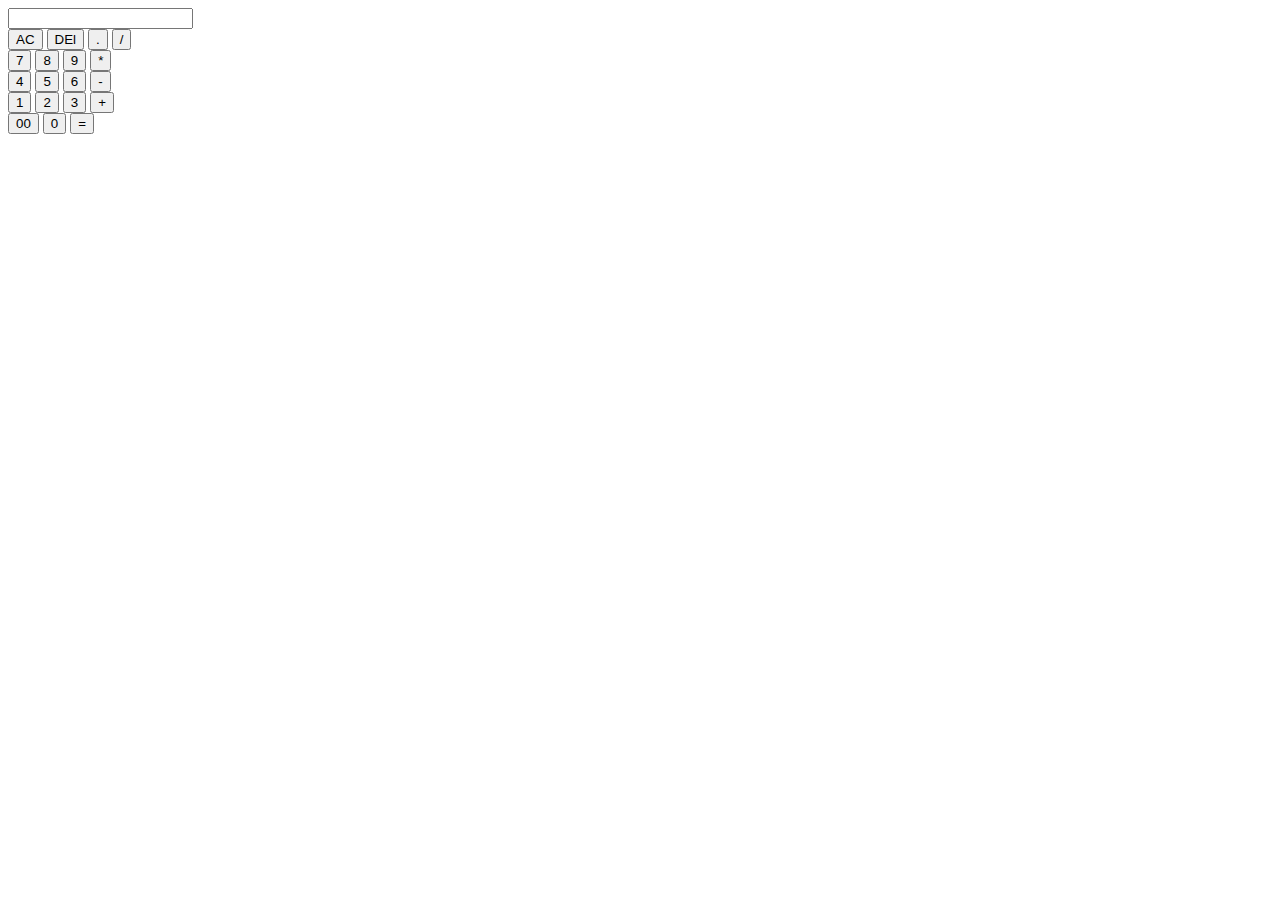
==== Calculator/index.html @ 6b5ca741 "Only HTMl code for calculator" ====
<!DOCTYPE html>
<html lang="en">
<head>
    <meta charset="UTF-8">
    <meta name="viewport" content="width=device-width, initial-scale=1.0">
    <title>Calculator</title>
    <link rel="Stylesheet" href="style.css"> 
</head>
<body>
   <div class="container">
   <div class="calculator">
        <form>
            <div class="display">
                <input type="text" name="display">
            </div>
            <div>
                <input type="button" value="AC">
                <input type="button" value="DEl">
                <input type="button" value=".">
                <input type="button" value="/">
            </div>
            <div>
                <input type="button" value="7" onclick="display.value += '7'">
                <input type="button" value="8">
                <input type="button" value="9">
                <input type="button" value="*">
            </div>
            <div>
                <input type="button" value="4">
                <input type="button" value="5">
                <input type="button" value="6">
                <input type="button" value="-">
            </div>
            <div>
                <input type="button" value="1">
                <input type="button" value="2">
                <input type="button" value="3">
                <input type="button" value="+">
            </div>
            <div>
                <input type="button" value="00">
                <input type="button" value="0">
                <input type="button" value="=" class="equal">
                
            </div>
        </form>
    </div>
    </div>
</body>
</html>
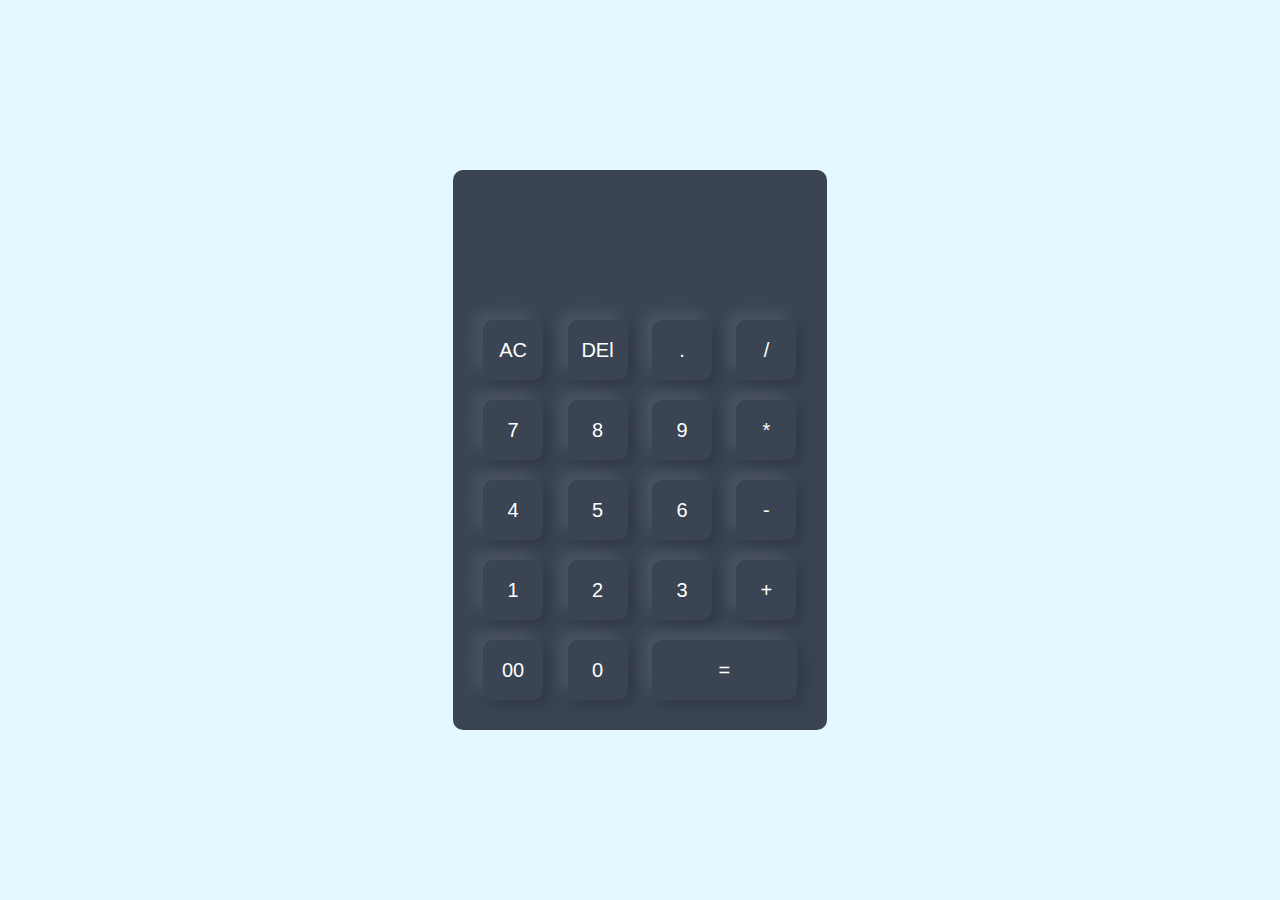
==== commit b19bf958: "added Javascript and made calculator functional" ====
--- a/Calculator/index.html
+++ b/Calculator/index.html
@@ -14,33 +14,33 @@
                 <input type="text" name="display">
             </div>
             <div>
-                <input type="button" value="AC">
-                <input type="button" value="DEl">
-                <input type="button" value=".">
-                <input type="button" value="/">
+                <input type="button" value="AC"onclick="display.value = ''" class="operator">
+                <input type="button" value="DEl"onclick="display.value = display.value.toString().slice(0,-1)" class="operator">
+                <input type="button" value="."onclick="display.value += '.'" class="operator">
+                <input type="button" value="/" onclick="display.value += '/'" class="operator">
             </div>
             <div>
-                <input type="button" value="7" onclick="display.value += '7'">
-                <input type="button" value="8">
-                <input type="button" value="9">
-                <input type="button" value="*">
+                <input type="button" value="7"onclick="display.value += '7'">
+                <input type="button" value="8"onclick="display.value += '8'">
+                <input type="button" value="9"onclick="display.value += '9'">
+                <input type="button" value="*"onclick="display.value += '*'" class="operator">
             </div>
             <div>
-                <input type="button" value="4">
-                <input type="button" value="5">
-                <input type="button" value="6">
-                <input type="button" value="-">
+                <input type="button" value="4"onclick="display.value += '4'">
+                <input type="button" value="5"onclick="display.value += '5'">
+                <input type="button" value="6"onclick="display.value += '6'">
+                <input type="button" value="-"onclick="display.value += '-'" class="operator">
             </div>
             <div>
-                <input type="button" value="1">
-                <input type="button" value="2">
-                <input type="button" value="3">
-                <input type="button" value="+">
+                <input type="button" value="1"onclick="display.value += '1'">
+                <input type="button" value="2"onclick="display.value += '2'">
+                <input type="button" value="3"onclick="display.value += '3'">
+                <input type="button" value="+"onclick="display.value += '+'" class="operator">
             </div>
             <div>
-                <input type="button" value="00">
-                <input type="button" value="0">
-                <input type="button" value="=" class="equal">
+                <input type="button" value="00"onclick="display.value += '00'">
+                <input type="button" value="0"onclick="display.value += '0'">
+                <input type="button" value="=" onclick="display.value=eval(display.value)" class="equal operator">
                 
             </div>
         </form>
--- a/Calculator/style.css
+++ b/Calculator/style.css
@@ -0,0 +1,58 @@
+*{
+    margin:0;
+    padding:0;
+    font-family: 'poppins',sans-serif;
+    box-sizing: border-box;
+}
+
+
+.container{
+    width: 100%;
+    height:100vh;
+    background: #e3f9ff;
+    display: flex; 
+    align-items: center;
+   justify-content: center;
+
+}
+
+.calculator{
+    background:#3a4452 ;
+    padding: 20px;
+    border-radius: 10px;
+}
+
+.calculator form input{
+    border: 0;
+    outline: 0;
+    width: 60px;
+    height: 60px;
+    border-radius: 10px;
+    box-shadow: -8px -8px 15px rgba(255, 255,255 , 0.1),5px 5px 15px rgba(0, 0,0 , 0.2) ;
+    background: transparent;
+    font-size: 20px;
+    color: #fff;
+    cursor: pointer;
+    margin: 10px;
+}
+
+
+form .display{
+    display: flex;
+    justify-content: flex-end;
+    margin: 20px 0;
+
+}
+form .display input{
+    text-align: right;
+    flex: 1;
+    font-size: 45px;
+    box-shadow: none;
+
+}
+
+form input.equal{
+    width: 145px;
+
+
+}